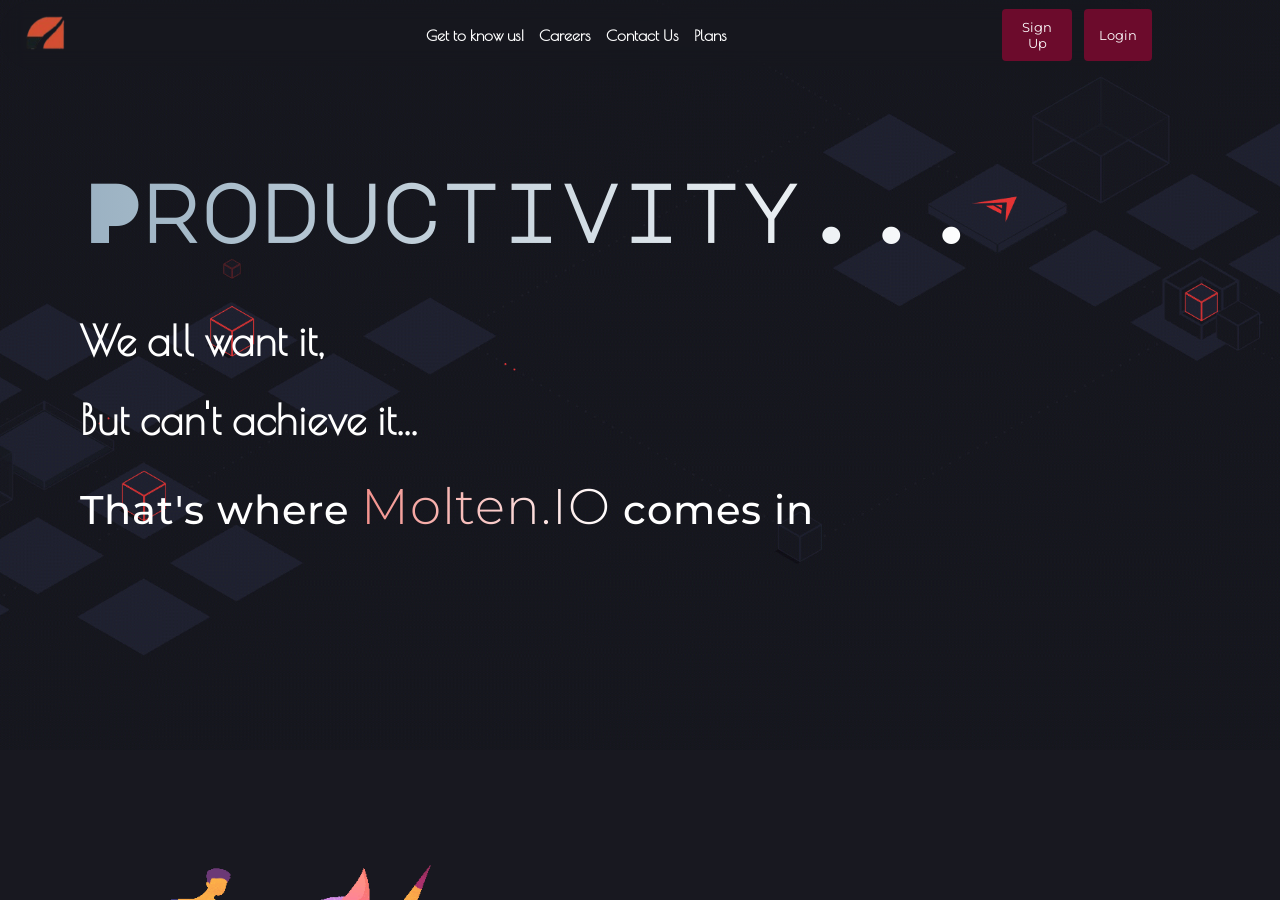
==== index.html @ 38b0363b "commit" ====
<!doctype html>
<html lang="en">
  <head>
    <meta charset="UTF-8" />
    <meta name="viewport" content="width=device-width, initial-scale=1.0" />
    <title>Hey there! | Molten.IO</title>
    <link rel="icon" type="image/x-icon" href="favicon.png" />
    <link rel="stylesheet" href="styles/general.css" />
    <link rel="stylesheet" href="styles/header.css" />
    <link rel="stylesheet" href="styles/welcome_page.css" />
    <link rel="preconnect" href="https://fonts.googleapis.com" />
    <link rel="preconnect" href="https://fonts.gstatic.com" crossorigin />
    <link
      href="https://fonts.googleapis.com/css2?family=Major+Mono+Display&family=Poiret+One&display=swap"
      rel="stylesheet"
    />
    <link
      href="https://fonts.googleapis.com/css2?family=Montserrat:ital,wght@0,100..900;1,100..900&display=swap"
      rel="stylesheet"
    />
  </head>
  <body>
    <div id="header"></div>

    <main>
      <section class="welcome_section">
        <img class="bg" src="elements/join_bg.gif" />
        <h1 class="label"><strong>Productivity...</strong></h1>
        <h2>We all want it,</h2>
        <h2>But can't achieve it...</h2>
        <h1 class="label2">That's where <b>Molten.IO</b> comes in</h1>
      </section>

      <section class="brief">
        <img class="brief_gif" src="elements/lottie1.gif" />
        <h1>Productivity Is Endless</h1>
        <h2>No matter how much you are...<br />You can always be more.</h2>
      </section>

      <section class="brief_2">
        <img class="brief_gif" src="elements/lottie2.gif" />
        <h1>Time Is a Treasure</h1>
        <h2>Learn to value it everyday...<br />It's not refundable.</h2>
      </section>

      <section class="benefits">
        <h1><b>You want more?</b>, We also have...</h1>

        <section class="benefits-examples">
          <div>
            <h2>Free Services</h2>
            <img src="elements/money_lottie1.gif" />
            <h3>
              Actual free services for life...<br />
              But this stays between us,<br />
              Don't let premium hear you... ever.
            </h3>
          </div>

          <div>
            <h2>Top-Tier Quality</h2>
            <img class="gif2" src="elements/user_lottie.gif" />
            <h3>
              Value your mind...<br />
              Top-tier quality for absolutely 0$ ?<br />
              Sounds too good to be true but it is!
            </h3>
          </div>

          <div>
            <h2>Interactivity & Ease</h2>
            <img class="gif2" src="elements/button_lottie.gif" />
            <h3>
              Interactivity in every lesson!<br />
              Making everything feel like a game,<br />
              Therefore, making you more productive!
            </h3>
          </div>
        </section>
      </section>

      <section class="advice_section1">
        <img class="decoration1" src="elements/decoration1.gif" />
        <div class="text">
          <h1>Up your life with us</h1>
          <h2>What do you say we...<br /><b>Grab a good book?</b></h2>
        </div>
      </section>

      <section class="join_section">
        <img class="join_bg" src="elements/join_bg.gif" />
        <h1>That enough to convince you?</h1>
        <h2>Start today with Molten.IO to boost your</h2>
        <h2><b>Productivity</b> & <strong>Imagination</strong></h2>

        <a href="pages/plans.html"><button>Start today!</button></a>
      </section>
    </main>

    <script src="scripts/header.js"></script>
    <script>
      const vid = document.querySelector(".welcome_section .bg");
      vid.playbackRate = 0.8;
    </script>
  </body>
</html>
---- styles/general.css ----
html,
body {
  margin: 0;
  padding: 0;
  width: 100%;
  height: 100%;
  overflow-x: hidden;
  overflow-y: hidden;
}

main {
  height: 100vh;
  position: relative;
  padding-top: 65px;
  overflow-y: auto;
  overflow-x: hidden;
  box-sizing: border-box;
  scrollbar-color: rgb(186, 203, 223) rgb(53, 53, 75);
}

body {
  min-height: 100%;
  overflow: hidden;
  background-color: rgb(24, 24, 32);
  transition: background-color 0.2s ease-in-out;
}

.textDarkMode {
  color: white;
}

.darkMode h2 {
  color: white;
}

.darkMode .brief_1 h1 {
  background: linear-gradient(to right, rgb(95, 103, 237), white, white);
  background-clip: text;
  color: transparent;
  -webkit-background-clip: text;
}
---- styles/header.css ----
@keyframes slideIn_up {
  0% {
    top: -73px;
  }

  100% {
    top: 0;
  }
}

a {
  text-decoration: none;
  color: white;
  font-family: Poiret One;
  font-weight: bold;
  transition: transform 0.1s ease-in-out;
}

a:hover {
  text-decoration: underline;
  transform: translateY(-3px);
}

.aboutActive .about_button {
  color: red;
}

header {
  animation: slideIn_up 2s forwards;
  display: flex;
  justify-self: center;
  align-items: center;
  background: rgba(0, 0, 0, 0.00001);
  backdrop-filter: blur(10px);
  -webkit-backdrop-filter: blur(10px);
  height: 70px;
  width: 90%;
  border-radius: 100px;
  position: fixed;
  z-index: 1000;
}

header .divider {
  position: absolute;
  bottom: -7px;
  left: 50%;
  transform: translateX(-50%);
  width: 60%;
  height: 0.09mm;
  background-color: white;
  border: none;
  margin: 0;
}

.header_items {
  position: absolute;
  left: 50%;
  transform: translateX(-50%);
  display: flex;
  gap: 15px;
}

header img {
  position: relative;
  width: 45px;
  height: 43px;
  bottom: 1px;
  left: 23px;
}

header .theme_button {
  visibility: hidden;
  position: relative;
  margin-left: auto;
  right: 20px;
  border-radius: 100%;
  border: 1px gray solid;
  padding-top: 3px;
  padding-bottom: 3px;
  padding-left: 6.5px;
  padding-right: 6.5px;
  font-size: 23px;
  transition: filter 0.2s ease-in-out;
}

header .theme_button:hover {
  cursor: pointer;
  filter: brightness(0.93);
}

header img:hover {
  cursor: pointer;
}

.menu_button {
  visibility: hidden;
  background: transparent;
  border: none;
  position: relative;
  margin-left: 2%;
  top: 3px;
  right: 45px;
  transition: transform 0.2s ease-in-out;
}

.menu_button:hover {
  transform: translateY(-3px);
}

.menu_button img {
  height: 20px;
  width: 33px;
}

.account-buttons {
  display: flex;
  gap: 8%;
}

.sign-up-button,
.login-button {
  border-radius: 4px;
  background-color: rgb(108, 11, 44);
  border: none;
  text-wrap-mode: nowrap;
  color: white;
  font-family: Montserrat;
  padding: 10px 15px;
}

.darkMode .menu_button {
  filter: invert(1);
}

.darkMode a {
  color: white;
}

.darkMode .theme_button {
  color: white;
  background-color: black;
  border: 2px white solid;
}

@media (max-width: 768px) {
  header img {
    width: 42px;
    height: 40px;
  }
}
---- styles/welcome_page.css ----
@keyframes darken_in1 {
  0% {
    filter: brightness(1);
  }
  100% {
    filter: brightness(0.95);
  }
}

@keyframes slideIn_left {
  0% {
    left: -250px;
  }
  100% {
    left: 80px;
  }
}

@keyframes slideIn_left2 {
  0% {
    left: -670px;
  }
  100% {
    left: 80px;
  }
}

.welcome_section .bg {
  animation: darken_in1 4s forwards;
  position: absolute;
  top: 0;
  width: 100vw;
  height: 750px;
  object-fit: cover;
}

.welcome_section h1,
.welcome_section h2 {
  top: 40px;
  position: relative;
  letter-spacing: 1px;
  color: white;
  left: 40px;
  font-size: 40px;
  font-family: Major Mono Display;
  z-index: 2;
}

.welcome_section h2 {
  animation: slideIn_left 4s forwards;
  font-family: Poiret One;
}

.welcome_section strong {
  background: linear-gradient(to right, rgb(154, 177, 194), white);
  background-clip: text;
  color: transparent;
  -webkit-background-clip: text;
}

.welcome_section b {
  background: linear-gradient(to right, rgb(243, 144, 139), white);
  font-weight: 300;
  font-size: 50px;
  background-clip: text;
  color: transparent;
  -webkit-background-clip: text;
}

.welcome_section .label {
  animation: slideIn_left 3s forwards;
  font-size: 80px;
}

.welcome_section .label2 {
  animation: slideIn_left2 6s forwards;
  font-family: Montserrat;
  font-size: 40px;
  font-weight: 500;
}

.brief_gif {
  width: 500px;
  position: relative;
  top: 300px;
  left: 25px;
}

.brief h1,
.brief h2,
.brief_2 h1,
.brief_2 h2 {
  position: relative;
  font-family: Poiret One;
  top: -60px;
  left: 450px;
}

.brief h1 {
  background: linear-gradient(to right, rgb(95, 103, 237), black, black);
  color: transparent;
  font-size: 53px;
  background-clip: text;
  -webkit-background-clip: text;
}

.darkMode .brief h1 {
  background: linear-gradient(to right, rgb(38, 41, 88), white, white);
  font-weight: bold;
  color: transparent;
  font-size: 53px;
  background-clip: text;
  -webkit-background-clip: text;
}

.brief_2 h1 {
  background: linear-gradient(to right, rgb(242, 172, 97), black, black);
  color: transparent;
  font-size: 53px;
  background-clip: text;
  -webkit-background-clip: text;
}

.darkMode .brief_2 h1 {
  background: linear-gradient(to right, rgb(242, 172, 97), white, white);
  color: transparent;
  font-size: 53px;
  background-clip: text;
  -webkit-background-clip: text;
}

.brief h2 .brief_2 h2 {
  font-size: 37px;
  top: -70px;
}

.brief_2 {
  margin-top: -150px;
  margin-bottom: 290px;
}

.benefits {
  position: relative;
  left: 40px;
}

.benefits-examples {
  display: flex;
  gap: 6%;
}

.benefits h1 {
  font-family: Poiret One;
  justify-self: center;
  font-size: 33px;
}

.benefits h1 b {
  background: linear-gradient(to right, rgb(147, 187, 231), black);
  background-clip: text;
  color: transparent;
  font-size: 50px;
  -webkit-background-clip: text;
}

.benefits h2 {
  font-family: Montserrat !important;
  font-weight: 500;
  letter-spacing: 1px;
  font-size: 33px;
}

.benefits div {
  display: flex;
  width: fit-content;
  justify-content: center;
  flex-direction: column;
}

.benefits div img {
  width: 300px;
  filter: brightness(0.8);
}

.benefits div h2,
.benefits div h3 {
  position: relative;
  left: 40px;
}

.benefits div h2 {
  background: linear-gradient(to right, rgb(130, 168, 188), black, black);
  font-size: 40px;
  background-clip: text;
  color: transparent;
  -webkit-background-clip: text;
}

.darkMode .benefits div h2 {
  background: linear-gradient(
    to right,
    rgb(130, 168, 188),
    white,
    white,
    white,
    white
  );
  background-clip: text;
  color: transparent;
  -webkit-background-clip: text;
}

.benefits div h3 {
  font-family: Montserrat;
  word-spacing: 2px;
  font-size: 20px;
}

.darkMode .benefits img {
  filter: brightness(1);
}

.darkMode .benefits .gif2 {
  filter: invert(1);
}

.darkMode .benefits div h3 {
  color: white;
}

.darkMode .benefits h1 b {
  background: linear-gradient(to right, rgb(147, 187, 231), white);
  background-clip: text;
  color: transparent;
  -webkit-background-clip: text;
}

.darkMode .benefits h1 {
  color: white;
}

.join_section {
  margin-top: 150px;
  color: white;
  font-family: Major Mono Display;
  background: rgb(26, 26, 34);
  position: relative;
  overflow: hidden;
  padding: 60px 30px 40px;
  min-height: 360px;
}

.join_section h1,
.join_section h2 {
  position: relative;
  z-index: 1;
  margin: 0;
}

.join_section h2 {
  font-size: 30px;
  font-family: Poiret One;
}

.join_section h1 {
  font-size: 50px;
  margin-bottom: 20px;
}

.join_section b {
  color: transparent;
  background: linear-gradient(to right, rgb(110, 130, 166), white);
  background-clip: text;
  -webkit-background-clip: text;
}

.join_section strong {
  color: transparent;
  background: linear-gradient(to left, rgb(110, 130, 166), white);
  background-clip: text;
  -webkit-background-clip: text;
}

.join_bg {
  position: absolute;
  inset: 0;
  width: 100%;
  height: 100%;
  object-fit: cover;
  object-position: top center;
  z-index: 0;
  opacity: 0.65;
}

.join_section button {
  color: white;
  background: rgb(49, 49, 62);
  border: none;
  font-family: Montserrat;
  font-weight: 500;
  padding: 13px 50px;
  font-weight: 600;
  font-size: 17px;
  position: relative;
  top: 80px;
  left: 20px;
  cursor: pointer;
  border-radius: 50px;
  transition: transform 0.2s ease-in-out;
}

.join_section button:hover {
  text-decoration: underline;
  transform: translateY(-10px);
}

.advice_section1 {
  display: flex;
  margin-top: 150px;
  margin-bottom: 200px;
  align-items: center;
}

.decoration1 {
  width: 500px;
  margin-top: 200px;
}

.advice_section1 h1 {
  color: white;
  font-family: Major Mono Display;
  font-size: 58px;
  margin-left: 100px;
  left: 20px;
}

.advice_section1 h2 {
  color: white;
  font-family: Poiret One;
  font-size: 40px;
  margin-left: 100px;
  left: 20px;
}

.advice_section1 h2 b {
  font-size: 50px;
}

@media (max-width: 768px) {
  .welcome_section h1 {
    font-size: 40px;
  }

  .welcome_section h2 {
    font-size: 30px;
  }

  .brief_gif {
    width: 300px;
    position: relative;
    top: 70px;
    left: 20px;
  }

  .brief h1,
  .brief h2,
  .brief_2 h1,
  .brief_2 h2 {
    top: -205px;
    left: 325px;
  }

  .brief h1,
  .brief_2 h1 {
    font-size: 36px;
  }

  .brief h2,
  .brief_2 h2 {
    font-size: 28px;
  }
}
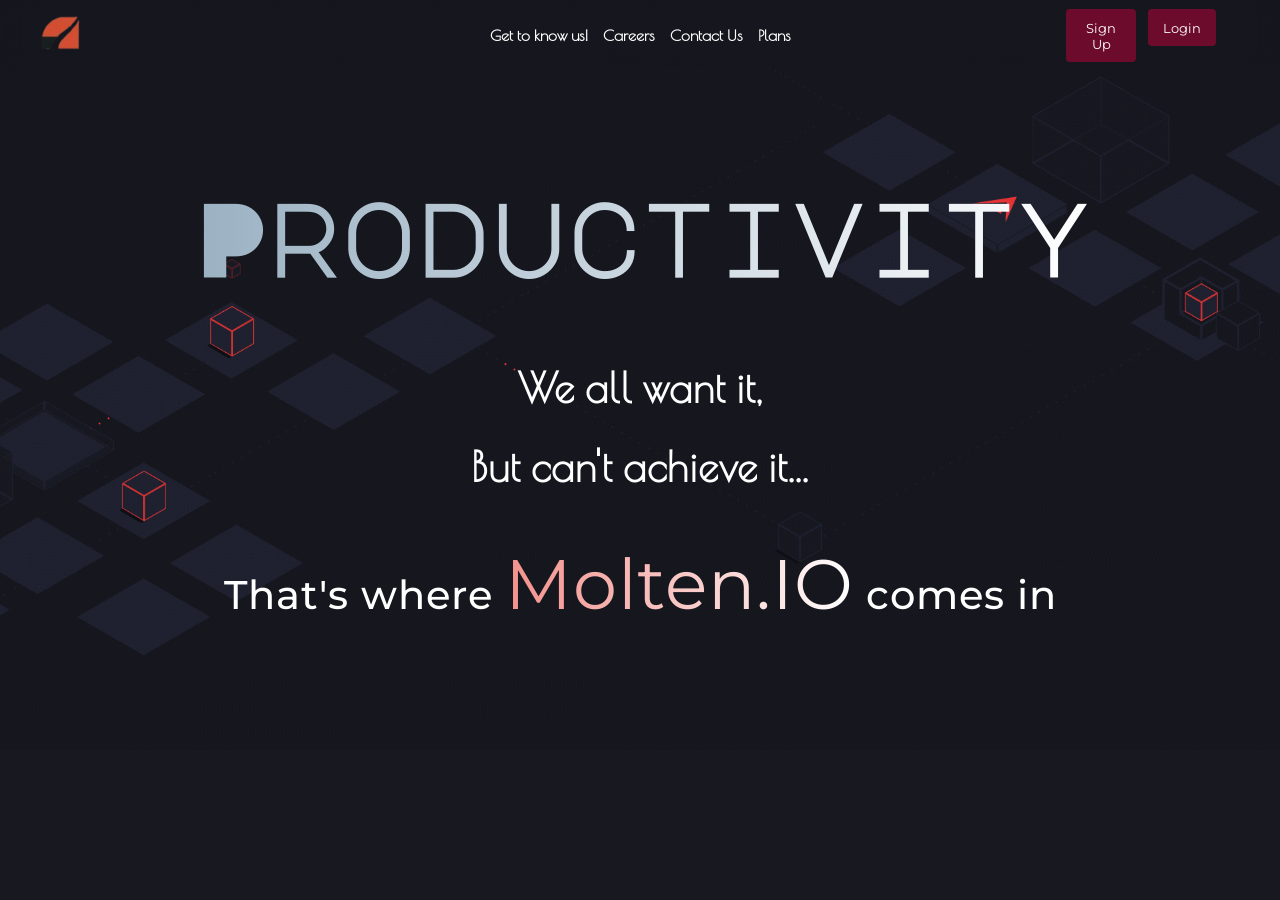
==== commit e6333e1b: "commit" ====
--- a/index.html
+++ b/index.html
@@ -25,58 +25,14 @@
     <main>
       <section class="welcome_section">
         <img class="bg" src="elements/join_bg.gif" />
-        <h1 class="label"><strong>Productivity...</strong></h1>
+        <h1 class="label"><strong>Productivity</strong></h1>
         <h2>We all want it,</h2>
         <h2>But can't achieve it...</h2>
         <h1 class="label2">That's where <b>Molten.IO</b> comes in</h1>
       </section>
 
-      <section class="brief">
-        <img class="brief_gif" src="elements/lottie1.gif" />
-        <h1>Productivity Is Endless</h1>
-        <h2>No matter how much you are...<br />You can always be more.</h2>
-      </section>
-
-      <section class="brief_2">
-        <img class="brief_gif" src="elements/lottie2.gif" />
-        <h1>Time Is a Treasure</h1>
-        <h2>Learn to value it everyday...<br />It's not refundable.</h2>
-      </section>
-
-      <section class="benefits">
-        <h1><b>You want more?</b>, We also have...</h1>
-
-        <section class="benefits-examples">
-          <div>
-            <h2>Free Services</h2>
-            <img src="elements/money_lottie1.gif" />
-            <h3>
-              Actual free services for life...<br />
-              But this stays between us,<br />
-              Don't let premium hear you... ever.
-            </h3>
-          </div>
-
-          <div>
-            <h2>Top-Tier Quality</h2>
-            <img class="gif2" src="elements/user_lottie.gif" />
-            <h3>
-              Value your mind...<br />
-              Top-tier quality for absolutely 0$ ?<br />
-              Sounds too good to be true but it is!
-            </h3>
-          </div>
-
-          <div>
-            <h2>Interactivity & Ease</h2>
-            <img class="gif2" src="elements/button_lottie.gif" />
-            <h3>
-              Interactivity in every lesson!<br />
-              Making everything feel like a game,<br />
-              Therefore, making you more productive!
-            </h3>
-          </div>
-        </section>
+      <section>
+        <div class=""></div>
       </section>
 
       <section class="advice_section1">
--- a/styles/header.css
+++ b/styles/header.css
@@ -21,8 +21,26 @@
   transform: translateY(-3px);
 }
 
-.aboutActive .about_button {
-  color: red;
+.aboutActive .about_button,
+.careerActive .career_button,
+.contactActive .contact_button,
+.plansActive .plans_button {
+  color: white;
+  text-decoration: underline;
+  text-underline-offset: 15px;
+}
+
+.signUpActive .sign-up-button {
+  visibility: hidden;
+}
+
+.loginActive .login-button {
+  visibility: hidden;
+}
+
+.loginActive .account-buttons {
+  flex-direction: row-reverse;
+  margin-right: -20px;
 }
 
 header {
@@ -34,8 +52,7 @@
   backdrop-filter: blur(10px);
   -webkit-backdrop-filter: blur(10px);
   height: 70px;
-  width: 90%;
-  border-radius: 100px;
+  width: 100%;
   position: fixed;
   z-index: 1000;
 }
@@ -65,7 +82,7 @@
   width: 45px;
   height: 43px;
   bottom: 1px;
-  left: 23px;
+  left: 3vw;
 }
 
 header .theme_button {
@@ -114,6 +131,8 @@
 
 .account-buttons {
   display: flex;
+  position: absolute;
+  right: 5%;
   gap: 8%;
 }
 
@@ -126,6 +145,22 @@
   color: white;
   font-family: Montserrat;
   padding: 10px 15px;
+  padding-top: 11px;
+  cursor: pointer;
+  transition:
+    background-color 0.2s ease-in-out,
+    transform 0.2s ease-in-out;
+}
+
+.sign-up-button:hover,
+.login-button:hover {
+  background-color: rgb(88, 11, 44);
+  transform: translateY(-2px);
+  text-decoration: underline;
+}
+
+.signUpActive .sign-up-button {
+  visibility: hidden;
 }
 
 .darkMode .menu_button {
--- a/styles/welcome_page.css
+++ b/styles/welcome_page.css
@@ -7,21 +7,21 @@
   }
 }
 
-@keyframes slideIn_left {
+@keyframes slideDown {
   0% {
-    left: -250px;
-  }
-  100% {
-    left: 80px;
-  }
-}
-
-@keyframes slideIn_left2 {
+    top: -250px;
+  }
+  100% {
+    top: 2px;
+  }
+}
+
+@keyframes slideDown2 {
   0% {
-    left: -670px;
-  }
-  100% {
-    left: 80px;
+    top: -670px;
+  }
+  100% {
+    top: 20px;
   }
 }
 
@@ -40,14 +40,14 @@
   position: relative;
   letter-spacing: 1px;
   color: white;
-  left: 40px;
+  text-align: center;
   font-size: 40px;
   font-family: Major Mono Display;
   z-index: 2;
 }
 
 .welcome_section h2 {
-  animation: slideIn_left 4s forwards;
+  animation: slideDown 2s forwards;
   font-family: Poiret One;
 }
 
@@ -58,22 +58,46 @@
   -webkit-background-clip: text;
 }
 
+@keyframes breathe {
+  0%,
+  100% {
+    font-weight: 400;
+  }
+
+  50% {
+    font-weight: 600;
+  }
+}
+
 .welcome_section b {
+  animation: breathe 3s ease-in-out infinite;
+  font-weight: 400;
+  font-size: 70px;
   background: linear-gradient(to right, rgb(243, 144, 139), white);
-  font-weight: 300;
-  font-size: 50px;
-  background-clip: text;
-  color: transparent;
-  -webkit-background-clip: text;
+  background-clip: text;
+  color: transparent;
+  -webkit-background-clip: text;
+}
+
+@keyframes bounce {
+  0%,
+  100% {
+    transform: translateY(0px);
+  }
+  50% {
+    transform: translateY(-20px);
+  }
 }
 
 .welcome_section .label {
-  animation: slideIn_left 3s forwards;
-  font-size: 80px;
+  animation: slideDown 4s forwards;
+  animation: bounce 4s ease-in-out infinite;
+  padding-bottom: 2.5%;
+  font-size: 100px;
 }
 
 .welcome_section .label2 {
-  animation: slideIn_left2 6s forwards;
+  animation: slideDown2 4s forwards;
   font-family: Montserrat;
   font-size: 40px;
   font-weight: 500;
@@ -92,39 +116,24 @@
 .brief_2 h2 {
   position: relative;
   font-family: Poiret One;
-  top: -60px;
-  left: 450px;
+  color: white;
+  top: -130px;
+  left: 470px;
 }
 
 .brief h1 {
-  background: linear-gradient(to right, rgb(95, 103, 237), black, black);
-  color: transparent;
-  font-size: 53px;
-  background-clip: text;
-  -webkit-background-clip: text;
-}
-
-.darkMode .brief h1 {
-  background: linear-gradient(to right, rgb(38, 41, 88), white, white);
+  background: linear-gradient(to right, rgb(95, 103, 237), white, white);
+  color: transparent;
+  font-size: 73px;
+  background-clip: text;
+  -webkit-background-clip: text;
   font-weight: bold;
-  color: transparent;
-  font-size: 53px;
-  background-clip: text;
-  -webkit-background-clip: text;
 }
 
 .brief_2 h1 {
-  background: linear-gradient(to right, rgb(242, 172, 97), black, black);
-  color: transparent;
-  font-size: 53px;
-  background-clip: text;
-  -webkit-background-clip: text;
-}
-
-.darkMode .brief_2 h1 {
   background: linear-gradient(to right, rgb(242, 172, 97), white, white);
   color: transparent;
-  font-size: 53px;
+  font-size: 73px;
   background-clip: text;
   -webkit-background-clip: text;
 }
@@ -149,14 +158,24 @@
   gap: 6%;
 }
 
+.benefits div img {
+  width: 300px;
+}
+
+.benefits div .gif2 {
+  width: 300px;
+  filter: invert(1);
+}
+
 .benefits h1 {
   font-family: Poiret One;
   justify-self: center;
+  color: white;
   font-size: 33px;
 }
 
 .benefits h1 b {
-  background: linear-gradient(to right, rgb(147, 187, 231), black);
+  background: linear-gradient(to right, rgb(147, 187, 231), white);
   background-clip: text;
   color: transparent;
   font-size: 50px;
@@ -177,11 +196,6 @@
   flex-direction: column;
 }
 
-.benefits div img {
-  width: 300px;
-  filter: brightness(0.8);
-}
-
 .benefits div h2,
 .benefits div h3 {
   position: relative;
@@ -189,14 +203,6 @@
 }
 
 .benefits div h2 {
-  background: linear-gradient(to right, rgb(130, 168, 188), black, black);
-  font-size: 40px;
-  background-clip: text;
-  color: transparent;
-  -webkit-background-clip: text;
-}
-
-.darkMode .benefits div h2 {
   background: linear-gradient(
     to right,
     rgb(130, 168, 188),
@@ -206,6 +212,7 @@
     white
   );
   background-clip: text;
+  font-size: 40px;
   color: transparent;
   -webkit-background-clip: text;
 }
@@ -213,30 +220,8 @@
 .benefits div h3 {
   font-family: Montserrat;
   word-spacing: 2px;
+  color: white;
   font-size: 20px;
-}
-
-.darkMode .benefits img {
-  filter: brightness(1);
-}
-
-.darkMode .benefits .gif2 {
-  filter: invert(1);
-}
-
-.darkMode .benefits div h3 {
-  color: white;
-}
-
-.darkMode .benefits h1 b {
-  background: linear-gradient(to right, rgb(147, 187, 231), white);
-  background-clip: text;
-  color: transparent;
-  -webkit-background-clip: text;
-}
-
-.darkMode .benefits h1 {
-  color: white;
 }
 
 .join_section {
@@ -287,9 +272,9 @@
   width: 100%;
   height: 100%;
   object-fit: cover;
-  object-position: top center;
+  object-position: top;
   z-index: 0;
-  opacity: 0.65;
+  opacity: 1;
 }
 
 .join_section button {
